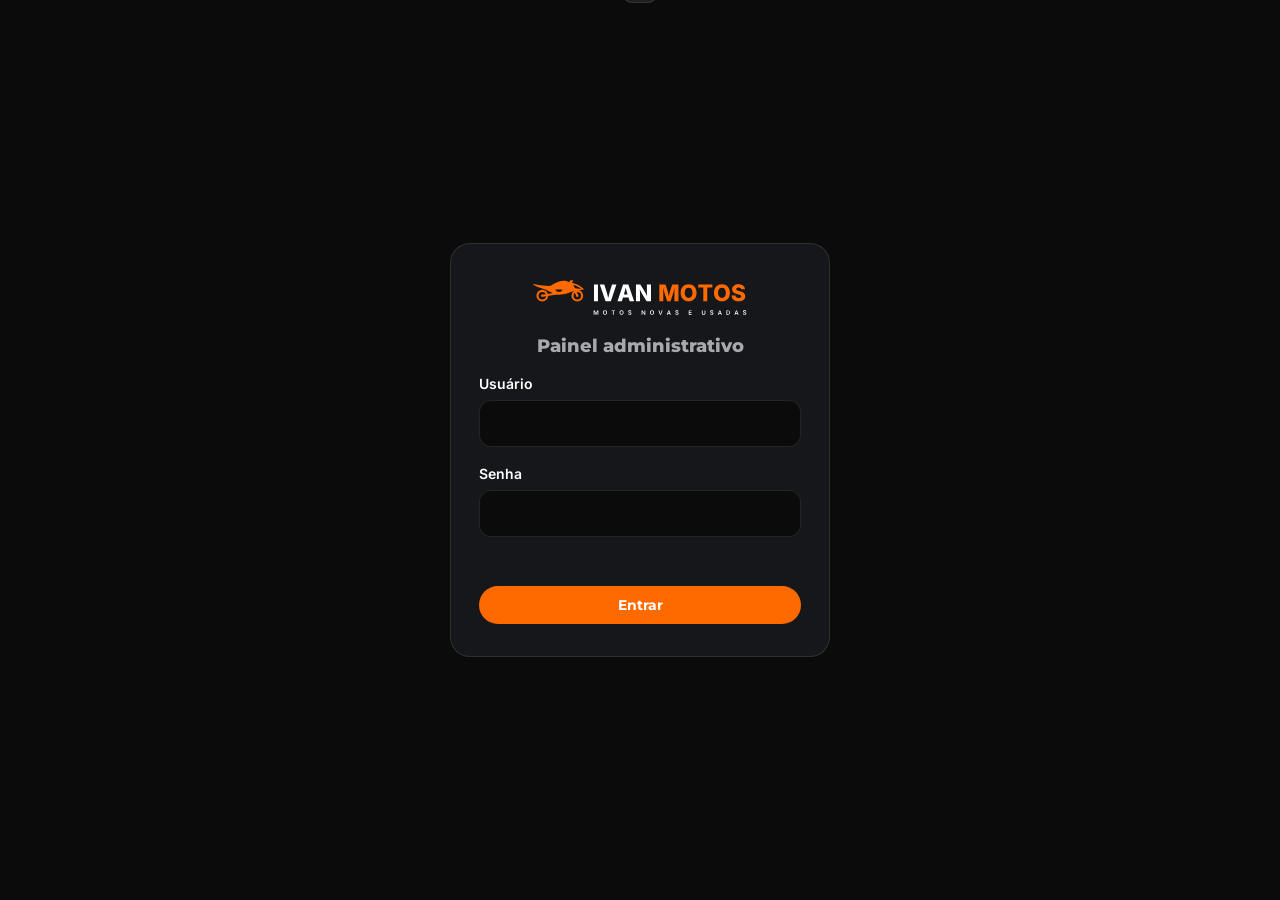
==== admin/index.html @ 5569c3f7 "feat: add initial website structure and data files for Ivan Motos - Created `index.html` for the mai" ====
<!DOCTYPE html>
<html lang="pt-BR">
<head>
<meta charset="UTF-8">
<meta name="viewport" content="width=device-width, initial-scale=1">
<meta name="robots" content="noindex, nofollow">
<title>Painel — Ivan Motos</title>
<link rel="icon" href="../assets/logo/simbolo-ivan-motos.svg" type="image/svg+xml">
<link rel="preconnect" href="https://fonts.googleapis.com">
<link rel="preconnect" href="https://fonts.gstatic.com" crossorigin>
<link href="https://fonts.googleapis.com/css2?family=Montserrat:wght@700;800&family=Inter:wght@400;500;600;700&display=swap" rel="stylesheet">
<link rel="stylesheet" href="admin.css">
</head>
<body>

<!-- LOGIN -->
<main class="login" id="tela-login">
  <form class="login-box" id="form-login" autocomplete="on">
    <img src="../assets/logo/logo-ivan-motos-horizontal.svg" alt="Ivan Motos" class="login-logo">
    <h1>Painel administrativo</h1>
    <label>Usuário<input name="usuario" autocomplete="username" required autocapitalize="none"></label>
    <label>Senha<input name="senha" type="password" autocomplete="current-password" required></label>
    <p class="erro" id="login-erro" role="alert"></p>
    <button class="btn btn-primary" type="submit">Entrar</button>
  </form>
</main>

<!-- PAINEL -->
<div class="painel" id="tela-painel" hidden>
  <header class="topo">
    <img src="../assets/logo/logo-ivan-motos-horizontal.svg" alt="Ivan Motos" class="topo-logo">
    <div class="topo-dir">
      <a href="../" target="_blank" rel="noopener" class="link">Ver site ↗</a>
      <span class="ola">Olá, <b id="nome-usuario"></b></span>
      <button class="btn btn-ghost" id="sair">Sair</button>
    </div>
  </header>

  <main class="conteudo">
    <div class="barra">
      <div class="abas" role="tablist">
        <button role="tab" data-aba="motos" class="on">Catálogo de motos <span id="n-motos"></span></button>
        <button role="tab" data-aba="clientes">Clientes Ivan Motos <span id="n-clientes"></span></button>
      </div>
      <button class="btn btn-primary" id="adicionar">+ Adicionar</button>
    </div>
    <p class="dica" id="dica"></p>
    <div class="lista" id="lista"><p class="vazio">Carregando…</p></div>
  </main>

  <div class="pendente" id="pendente" hidden>
    <span>Você tem alterações <b>não publicadas</b>.</span>
    <div>
      <button class="btn btn-ghost" id="descartar">Descartar</button>
      <button class="btn btn-primary" id="publicar">Publicar no site</button>
    </div>
  </div>
</div>

<!-- FORMULÁRIO (adicionar / editar) -->
<dialog id="dlg">
  <form id="form-item" method="dialog">
    <h2 id="dlg-titulo"></h2>
    <div class="foto-campo">
      <div class="foto-prev" id="foto-prev"><span>Sem foto</span></div>
      <label class="btn btn-ghost">Escolher foto<input type="file" accept="image/*" id="foto-input" hidden></label>
      <small>A foto é reduzida automaticamente antes de enviar.</small>
    </div>
    <div id="campos"></div>
    <p class="erro" id="form-erro" role="alert"></p>
    <div class="acoes">
      <button class="btn btn-ghost" type="button" id="cancelar">Cancelar</button>
      <button class="btn btn-primary" type="submit" value="ok">Salvar</button>
    </div>
  </form>
</dialog>

<div class="toast" id="toast" role="status"></div>

<script src="admin.js"></script>
</body>
</html>
---- admin/admin.css ----
:root{
  --orange:#FF6A00; --orange-d:#d95800; --black:#0b0b0b; --card:#16171a; --card-2:#1d1f23;
  --line:rgba(255,255,255,.1); --white:#fff; --muted:#a7a9ad; --red:#ff4d4f; --green:#25D366;
  --head:'Montserrat',system-ui,sans-serif; --body:'Inter',system-ui,sans-serif;
}
*{box-sizing:border-box;margin:0;padding:0}
body{background:var(--black);color:var(--white);font:400 15px/1.5 var(--body);min-height:100vh}
[hidden]{display:none!important}
button,input,select{font:inherit;color:inherit}

.btn{display:inline-flex;align-items:center;justify-content:center;gap:8px;border:1px solid transparent;border-radius:999px;padding:11px 20px;font:700 14px/1 var(--head);cursor:pointer;transition:background .2s,border-color .2s;white-space:nowrap}
.btn-primary{background:var(--orange);color:#fff}
.btn-primary:hover{background:var(--orange-d)}
.btn-ghost{background:transparent;border-color:var(--line);color:var(--white)}
.btn-ghost:hover{border-color:rgba(255,255,255,.3)}
.btn:disabled{opacity:.5;cursor:wait}
.erro{color:var(--red);font-size:14px;min-height:1.2em}

/* Login */
.login{min-height:100vh;display:grid;place-items:center;padding:16px}
.login-box{width:100%;max-width:380px;background:var(--card);border:1px solid var(--line);border-radius:20px;padding:32px 28px;display:grid;gap:16px}
.login-logo{height:44px;justify-self:center}
.login-box h1{font:800 18px/1.2 var(--head);text-align:center;color:var(--muted)}

label{display:grid;gap:6px;font-weight:600;font-size:14px}
input:not([type=file]),select{width:100%;background:var(--black);border:1px solid var(--line);border-radius:12px;padding:12px 14px;outline:none}
input:focus,select:focus{border-color:var(--orange)}

/* Painel */
.topo{display:flex;align-items:center;justify-content:space-between;gap:16px;padding:14px clamp(16px,4vw,40px);border-bottom:1px solid var(--line);flex-wrap:wrap}
.topo-logo{height:34px}
.topo-dir{display:flex;align-items:center;gap:16px;flex-wrap:wrap}
.link{color:var(--muted);text-decoration:none;font-size:14px}
.link:hover{color:var(--white)}
.ola{color:var(--muted);font-size:14px}
.ola b{color:var(--white)}

.conteudo{max-width:1000px;margin:0 auto;padding:28px 16px 120px}
.barra{display:flex;align-items:center;justify-content:space-between;gap:12px;flex-wrap:wrap}
.abas{display:flex;gap:6px;background:var(--card);padding:5px;border-radius:999px;border:1px solid var(--line);flex-wrap:wrap}
.abas button{border:0;background:transparent;color:var(--muted);font:700 14px/1 var(--head);padding:11px 16px;border-radius:999px;cursor:pointer}
.abas button.on{background:var(--orange);color:#fff}
.abas span{opacity:.75;font-weight:600}
.dica{color:var(--muted);font-size:14px;margin:16px 0}

.lista{display:grid;gap:12px}
.vazio{color:var(--muted);padding:40px 0;text-align:center}
.item{display:grid;grid-template-columns:96px 1fr auto;gap:16px;align-items:center;background:var(--card);border:1px solid var(--line);border-radius:16px;padding:12px}
.item.clientes{grid-template-columns:72px 1fr auto}
.item img,.item .sem{width:100%;aspect-ratio:4/3;object-fit:cover;border-radius:10px;background:var(--card-2);display:block}
.item.clientes img,.item.clientes .sem{aspect-ratio:4/5}
.item h3{font:800 16px/1.25 var(--head)}
.item p{color:var(--muted);font-size:13px;margin-top:4px}
.tag{display:inline-block;font:700 11px/1 var(--head);text-transform:uppercase;padding:5px 8px;border-radius:999px;margin-right:6px;vertical-align:1px}
.tag.nova{background:var(--orange)}
.tag.usada{background:#3a3c42}
.item-acoes{display:flex;gap:6px;flex-wrap:wrap;justify-content:flex-end}
.ico{width:38px;height:38px;border-radius:10px;border:1px solid var(--line);background:transparent;cursor:pointer;display:grid;place-items:center;font-size:15px}
.ico:hover{border-color:rgba(255,255,255,.35)}
.ico:disabled{opacity:.3;cursor:default}
.ico.del:hover{border-color:var(--red);color:var(--red)}

.pendente{position:fixed;left:50%;bottom:16px;transform:translateX(-50%);width:min(760px,calc(100% - 32px));background:#24170c;border:1px solid var(--orange);border-radius:16px;padding:12px 14px 12px 20px;display:flex;align-items:center;justify-content:space-between;gap:12px;flex-wrap:wrap;box-shadow:0 20px 40px -10px rgba(0,0,0,.7);z-index:10}
.pendente div{display:flex;gap:8px}

/* Formulário */
dialog{margin:auto;width:min(520px,calc(100% - 32px));max-height:calc(100% - 32px);background:var(--card);color:var(--white);border:1px solid var(--line);border-radius:20px;padding:24px}
dialog::backdrop{background:rgba(0,0,0,.7)}
dialog form{display:grid;gap:14px}
dialog h2{font:800 20px/1.2 var(--head)}
.foto-campo{display:grid;grid-template-columns:120px 1fr;grid-template-rows:auto auto;gap:6px 16px;align-items:center}
.foto-prev{grid-row:span 2;width:120px;aspect-ratio:1;border-radius:12px;overflow:hidden;background:var(--card-2);border:1px dashed var(--line);display:grid;place-items:center;color:var(--muted);font-size:13px}
.foto-prev img{width:100%;height:100%;object-fit:cover}
.foto-campo .btn{justify-self:start}
.foto-campo small{color:var(--muted)}
#campos{display:grid;grid-template-columns:1fr 1fr;gap:12px}
#campos .largo{grid-column:1/-1}
.acoes{display:flex;justify-content:flex-end;gap:8px}

.toast{position:fixed;top:16px;left:50%;transform:translate(-50%,-150%);background:var(--card-2);border:1px solid var(--line);border-radius:12px;padding:12px 18px;font-weight:600;transition:transform .3s;z-index:100;max-width:calc(100% - 32px)}
.toast.on{transform:translate(-50%,0)}
.toast.ok{border-color:var(--green)}
.toast.err{border-color:var(--red)}

@media (max-width:640px){
  .item,.item.clientes{grid-template-columns:72px 1fr}
  .item-acoes{grid-column:1/-1;justify-content:flex-start}
  #campos{grid-template-columns:1fr}
  .foto-campo{grid-template-columns:96px 1fr}
  .foto-prev{width:96px}
}
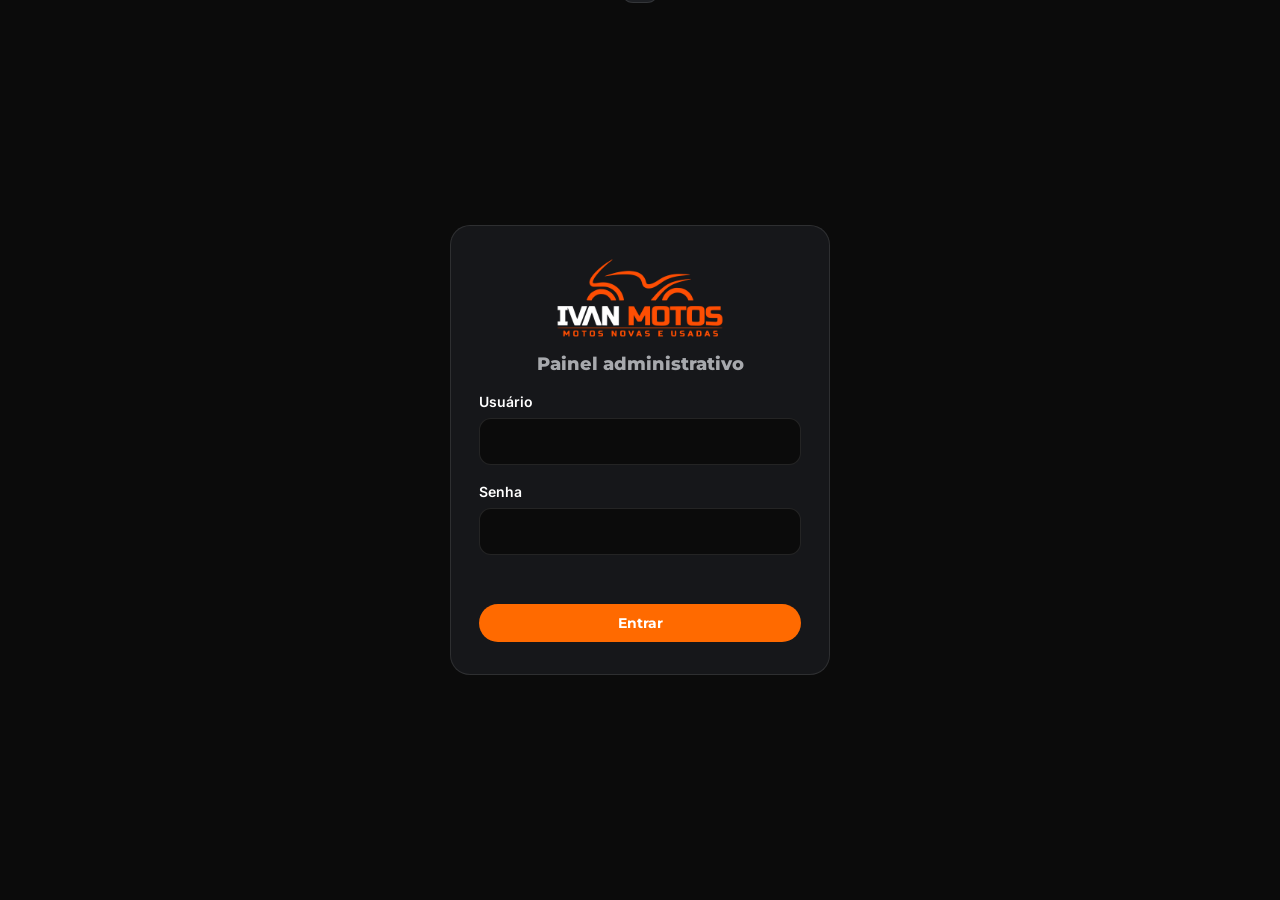
==== commit 228bc6eb: "style: atualiza logos para formato PNG e ajusta tamanhos no layout" ====
--- a/admin/index.html
+++ b/admin/index.html
@@ -16,7 +16,7 @@
 <!-- LOGIN -->
 <main class="login" id="tela-login">
   <form class="login-box" id="form-login" autocomplete="on">
-    <img src="../assets/logo/logo-ivan-motos-horizontal.svg" alt="Ivan Motos" class="login-logo">
+    <img src="../assets/logo/logo-ivan-motos.png" alt="Ivan Motos" class="login-logo">
     <h1>Painel administrativo</h1>
     <label>Usuário<input name="usuario" autocomplete="username" required autocapitalize="none"></label>
     <label>Senha<input name="senha" type="password" autocomplete="current-password" required></label>
@@ -28,7 +28,7 @@
 <!-- PAINEL -->
 <div class="painel" id="tela-painel" hidden>
   <header class="topo">
-    <img src="../assets/logo/logo-ivan-motos-horizontal.svg" alt="Ivan Motos" class="topo-logo">
+    <img src="../assets/logo/logo-ivan-motos.png" alt="Ivan Motos" class="topo-logo">
     <div class="topo-dir">
       <a href="../" target="_blank" rel="noopener" class="link">Ver site ↗</a>
       <span class="ola">Olá, <b id="nome-usuario"></b></span>
@@ -39,8 +39,8 @@
   <main class="conteudo">
     <div class="barra">
       <div class="abas" role="tablist">
-        <button role="tab" data-aba="motos" class="on">Catálogo de motos <span id="n-motos"></span></button>
-        <button role="tab" data-aba="clientes">Clientes Ivan Motos <span id="n-clientes"></span></button>
+        <button role="tab" data-aba="motos" class="on"><span class="longo">Catálogo de </span>motos <span class="n" id="n-motos"></span></button>
+        <button role="tab" data-aba="clientes">Clientes<span class="longo"> Ivan Motos</span> <span class="n" id="n-clientes"></span></button>
       </div>
       <button class="btn btn-primary" id="adicionar">+ Adicionar</button>
     </div>
--- a/admin/admin.css
+++ b/admin/admin.css
@@ -19,7 +19,7 @@
 /* Login */
 .login{min-height:100vh;display:grid;place-items:center;padding:16px}
 .login-box{width:100%;max-width:380px;background:var(--card);border:1px solid var(--line);border-radius:20px;padding:32px 28px;display:grid;gap:16px}
-.login-logo{height:44px;justify-self:center}
+.login-logo{height:80px;justify-self:center}
 .login-box h1{font:800 18px/1.2 var(--head);text-align:center;color:var(--muted)}
 
 label{display:grid;gap:6px;font-weight:600;font-size:14px}
@@ -28,7 +28,7 @@
 
 /* Painel */
 .topo{display:flex;align-items:center;justify-content:space-between;gap:16px;padding:14px clamp(16px,4vw,40px);border-bottom:1px solid var(--line);flex-wrap:wrap}
-.topo-logo{height:34px}
+.topo-logo{height:44px}
 .topo-dir{display:flex;align-items:center;gap:16px;flex-wrap:wrap}
 .link{color:var(--muted);text-decoration:none;font-size:14px}
 .link:hover{color:var(--white)}
@@ -40,7 +40,7 @@
 .abas{display:flex;gap:6px;background:var(--card);padding:5px;border-radius:999px;border:1px solid var(--line);flex-wrap:wrap}
 .abas button{border:0;background:transparent;color:var(--muted);font:700 14px/1 var(--head);padding:11px 16px;border-radius:999px;cursor:pointer}
 .abas button.on{background:var(--orange);color:#fff}
-.abas span{opacity:.75;font-weight:600}
+.abas .n{opacity:.75;font-weight:600}
 .dica{color:var(--muted);font-size:14px;margin:16px 0}
 
 .lista{display:grid;gap:12px}
@@ -83,9 +83,38 @@
 .toast.err{border-color:var(--red)}
 
 @media (max-width:640px){
-  .item,.item.clientes{grid-template-columns:72px 1fr}
-  .item-acoes{grid-column:1/-1;justify-content:flex-start}
+  /* Topo compacto */
+  .topo{padding:12px 16px;gap:10px}
+  .topo-logo{height:38px}
+  .topo-dir{gap:12px}
+  .ola{display:none}
+  .topo .btn{padding:9px 14px}
+
+  /* Abas lado a lado ocupando a largura; botão de adicionar embaixo */
+  .conteudo{padding:20px 16px 150px}
+  .barra{display:grid;gap:12px;justify-content:stretch}
+  .abas{display:grid;grid-template-columns:1fr 1fr;flex-wrap:nowrap}
+  .abas button{padding:11px 8px;text-transform:capitalize}
+  .abas .longo{display:none}
+  #adicionar{width:100%;padding:14px 20px}
+
+  /* Itens: foto + texto em cima, ações embaixo */
+  .item,.item.clientes{grid-template-columns:72px 1fr;gap:12px}
+  .item-acoes{grid-column:1/-1;display:grid;grid-template-columns:repeat(4,1fr);gap:8px}
+  .ico{width:100%;height:42px}
+
+  /* Barra de publicar: texto em cima, botões dividindo a largura */
+  .pendente{bottom:0;width:100%;justify-content:stretch;border-radius:16px 16px 0 0;border-width:1px 0 0;padding:14px 16px calc(14px + env(safe-area-inset-bottom));display:grid;gap:10px}
+  .pendente span{font-size:14px;text-align:center}
+  .pendente div{display:grid;grid-template-columns:1fr 1.4fr}
+  .pendente .btn{padding:13px 10px}
+
+  /* Formulário em tela cheia na largura */
+  dialog{width:calc(100% - 24px);padding:20px 16px}
   #campos{grid-template-columns:1fr}
   .foto-campo{grid-template-columns:96px 1fr}
   .foto-prev{width:96px}
+  .acoes .btn{flex:1}
+
+  .toast{width:calc(100% - 32px);text-align:center}
 }
